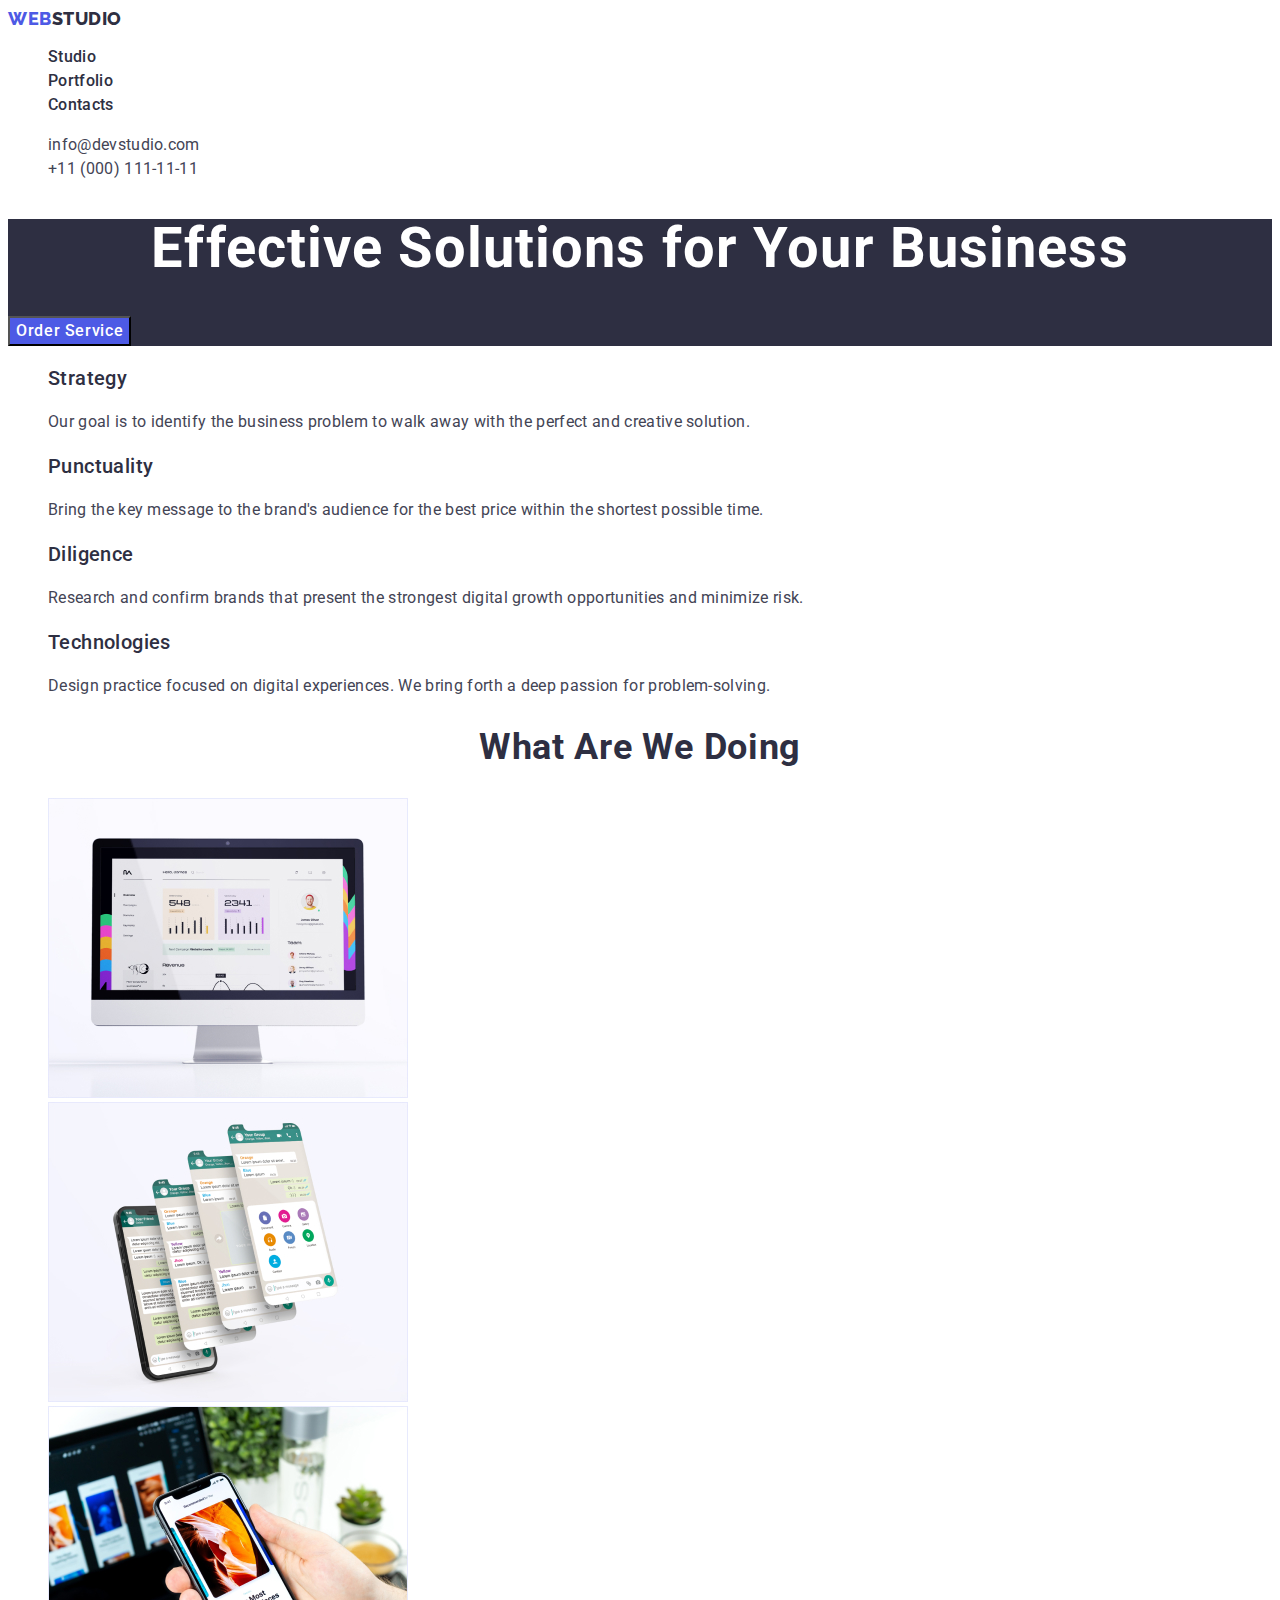
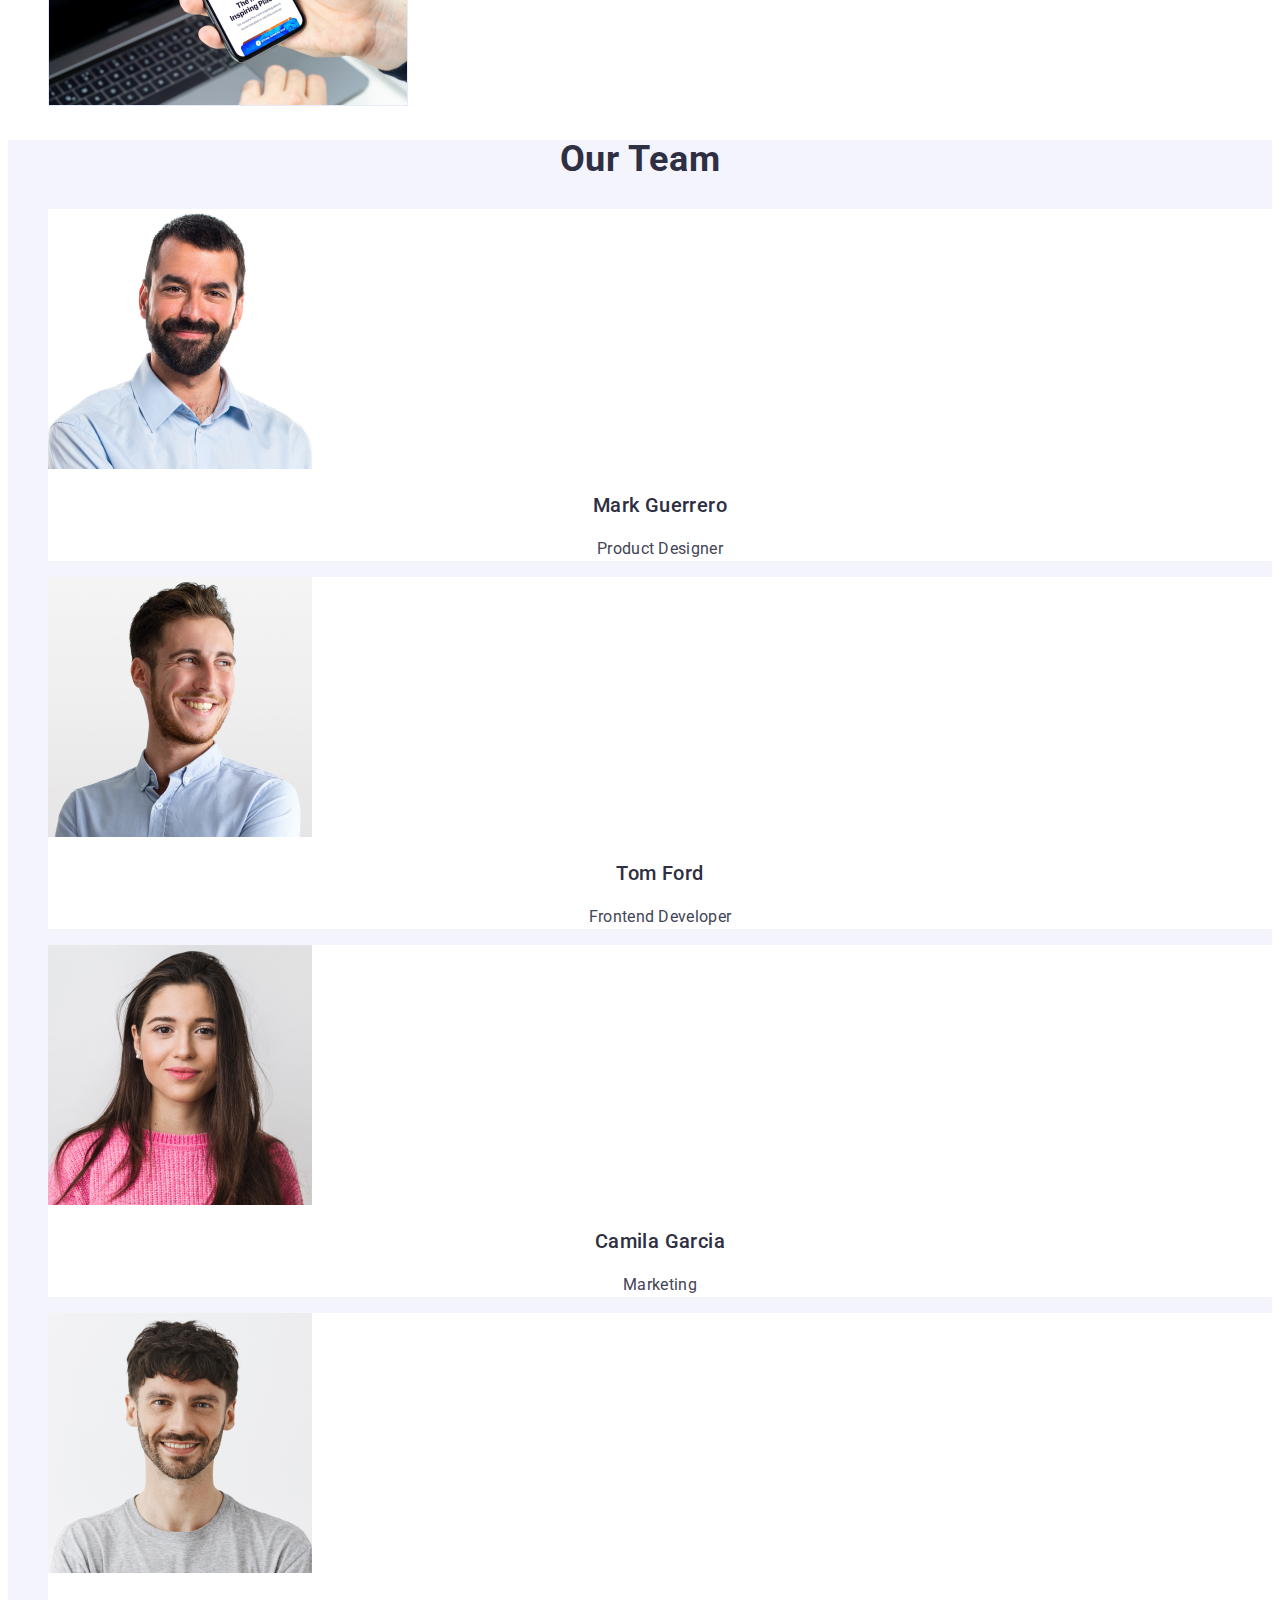
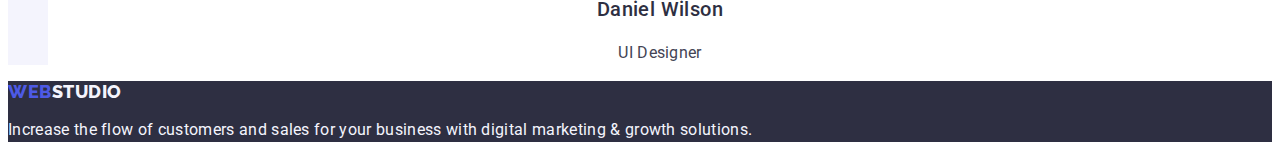
==== index.html @ 5adeeda6 "Initial commit" ====
<!DOCTYPE html>
<html lang="en">

<head>
    <meta charset="UTF-8">
    <meta http-equiv="X-UA-Compatible" content="IE=edge">
    <meta name="viewport" content="width=device-width, initial-scale=1.0">
    <title>Document</title>
    <link rel="preconnect" href="https://fonts.googleapis.com">
    <link rel="preconnect" href="https://fonts.gstatic.com" crossorigin>
    <link href="https://fonts.googleapis.com/css2?family=Raleway:wght@800&family=Roboto:wght@400;500;700&display=swap"
        rel="stylesheet">
    <link rel="stylesheet" href="./css/styles.css">
</head>

<body>

    <!-- Header -->

    <header>

        <nav class="nav">

            <a href="./index.html" class="logo link">Web<span class="accent-studio">Studio</span></a>

            <ul class="nav list">
                <li>
                    <a href="./index.html" class="nav link">Studio</a>
                </li>

                <li>
                    <a href="./portfolio.html" class="nav link">Portfolio</a>
                </li>

                <li>
                    <a href="" class="nav link">Contacts</a>
                </li>
            </ul>

        </nav>

        <address class="address">

            <ul class="address list">
                <li>
                    <a href="mailto:info@devstudio.com" class="address link">info@devstudio.com</a>
                </li>

                <li>
                    <a href="tel:+110001111111" class="address link">+11 (000) 111-11-11</a>
                </li>
            </ul>

        </address>

    </header>


    <main>

        <!-- Hero section -->

        <section class="hero">

            <h1 class="hero-title">Effective Solutions for Your Business</h1>

            <button type="button" class="hero-button">Order Service</button>

        </section>

        <!-- Values section -->

        <section class="section">

            <h2 hidden class="section-title">Our Velues</h2>

            <ul class="velues list">
                <li>
                    <h3 class="subsection-title">Strategy</h3>
                    <p class="text">Our goal is to identify the business
                        problem to walk away with the perfect and creative solution.</p>
                </li>

                <li>
                    <h3 class="subsection-title">Punctuality</h3>
                    <p class="text">Bring the key message to the brand's audience for the best price within the shortest
                        possible
                        time.
                    </p>
                </li>

                <li>
                    <h3 class="subsection-title">Diligence</h3>
                    <p class="text">Research and confirm brands that present the strongest digital growth opportunities
                        and minimize
                        risk.</p>
                </li>

                <li>
                    <h3 class="subsection-title">Technologies</h3>
                    <p class="text">Design practice focused on digital experiences. We bring forth a deep passion for
                        problem-solving.
                    </p>
                </li>
            </ul>

        </section>

        <!-- What Are We Doing section -->

        <section class="section">

            <h2 class="section-title">What are we doing</h2>

            <ul class="we-doing list">
                <li>
                    <img src="./images/imgone.jpg" alt="monitor" width="360">
                </li>

                <li>
                    <img src="./images/imgtwo.jpg" alt="layers of mobile screens" width="360">
                </li>

                <li>
                    <img src="./images/imgthree.jpg" alt="mobile and laptop" width="360">
                </li>
            </ul>

        </section>

        <!-- Our Taem section -->

        <section class="section team">

            <h2 class="section-title">Our Team</h2>

            <ul class="team list">
                <li class="item">
                    <img src="./images/imgmark.jpg" alt="photo mark guerrero" width="264">

                    <h3 class="subsection-title">Mark Guerrero</h3>

                    <p class="text">Product Designer</p>
                </li>

                <li class="item">
                    <img src="./images/imgtom.jpg" alt="photo tom ford" width="264">

                    <h3 class="subsection-title">Tom Ford</h3>

                    <p class="text">Frontend Developer</p>
                </li>

                <li class="item">
                    <img src="./images/imgcamila.jpg" alt="photo camila garcia" width="264">

                    <h3 class="subsection-title">Camila Garcia</h3>

                    <p class="text">Marketing</p>
                </li>

                <li class="item">
                    <img src="./images/imgdaniel.jpg" alt="pfoto daniel wilson" width="264">

                    <h3 class="subsection-title">Daniel Wilson</h3>

                    <p class="text">UI Designer</p>
                </li>
            </ul>

        </section>

    </main>

    <!-- Footer -->

    <footer class="footer">

        <a href="./index.html" class="logo link">Web<span class="accent-studio">Studio</span></a>

        <p class="text">Increase the flow of customers and sales for your business with digital marketing & growth
            solutions.</p>

    </footer>

</body>

</html>
---- css/styles.css ----
:root {
  --primary-text-color: #434455;
  --title-text-color: #2e2f42;
  --primary-accent-color: #4d5ae5;
  --secondary-accent-color: #404bbf;
  --another-accent-color: #f4f4fd;
  --primary-white-color: #ffffff;
}

body {
  background-color: var(--primary-white-color);
  color: var(--primary-text-color);
  font-family: "Roboto", sans-serif;
  /* letter-spacing: 0.02em; */
  font-size: 16px;
  /* line-height: 1.5; */
}

.list {
  list-style: none;
}

/* Logo */

.logo.link {
  color: var(--primary-accent-color);
  font-family: "Raleway", sans-serif;
  letter-spacing: 0.03em;
  font-weight: 800;
  font-size: 18px;
  line-height: 1.17;
  text-transform: uppercase;
  text-decoration: none;
}

.accent-studio {
  color: var(--title-text-color);
}

/* Site nav */

.nav.link {
  color: var(--title-text-color);
  letter-spacing: 0.02em;
  font-weight: 500;
  /* font-size: 16px; */
  line-height: 1.5;
  text-decoration: none;
}

.nav.link:hover,
.nav.link:focus {
  color: var(--secondary-accent-color);
}

/* Address */

.address {
  font-style: normal;
}

.address.link {
  color: var(--primary-text-color);
  letter-spacing: 0.02em;
  /* font-size: 16px; */
  line-height: 1.5;
  text-decoration: none;
}

.address.link:hover,
.address.link:focus {
  color: var(--secondary-accent-color);
}

/* Hero */

.hero {
  background-color: var(--title-text-color);
}

.hero-title {
  color: var(--primary-white-color);
  font-size: 56px;
  line-height: 1.07;
  text-align: center;
  letter-spacing: 0.02em;
}

.hero-button {
  color: var(--primary-white-color);
  background-color: var(--primary-accent-color);
  letter-spacing: 0.04em;
  font-family: inherit;
  font-weight: 500;
  font-size: 16px;
  line-height: 1.5;
  cursor: pointer;
}

.hero-button:hover,
.hero-button:focus {
  background-color: var(--secondary-accent-color);
}

/* Section */

.section-title {
  color: var(--title-text-color);
  font-weight: 700;
  font-size: 36px;
  line-height: 1.11;
  text-align: center;
  text-transform: capitalize;
  letter-spacing: 0.02em;
}

.section.team {
  background-color: var(--another-accent-color);
}

.subsection-title {
  color: var(--title-text-color);
  font-weight: 500;
  font-size: 20px;
  line-height: 1.2;
  letter-spacing: 0.02em;
}

.text {
  letter-spacing: 0.02em;
  line-height: 1.5;
}

.team .subsection-title,
.team .text {
  text-align: center;
}

.team .item {
  background-color: var(--primary-white-color);
}

/* Filters */

.filters-button {
  color: var(--primary-accent-color);
  background-color: var(--another-accent-color);
  letter-spacing: 0.04em;
  font-family: inherit;
  font-weight: 500;
  font-size: 16px;
  line-height: 1.5;
  cursor: pointer;
}

.filters-button:active,
.filters-button:hover,
.filters-button:focus {
  color: var(--primary-white-color);
  background-color: var(--secondary-accent-color);
}

/* Examples */

.examples .link {
  text-decoration: none;
  color: var(--primary-text-color);
}

/* Footer */

.footer {
  background-color: var(--title-text-color);
}

.footer .accent-studio,
.footer .text {
  color: var(--another-accent-color);
}
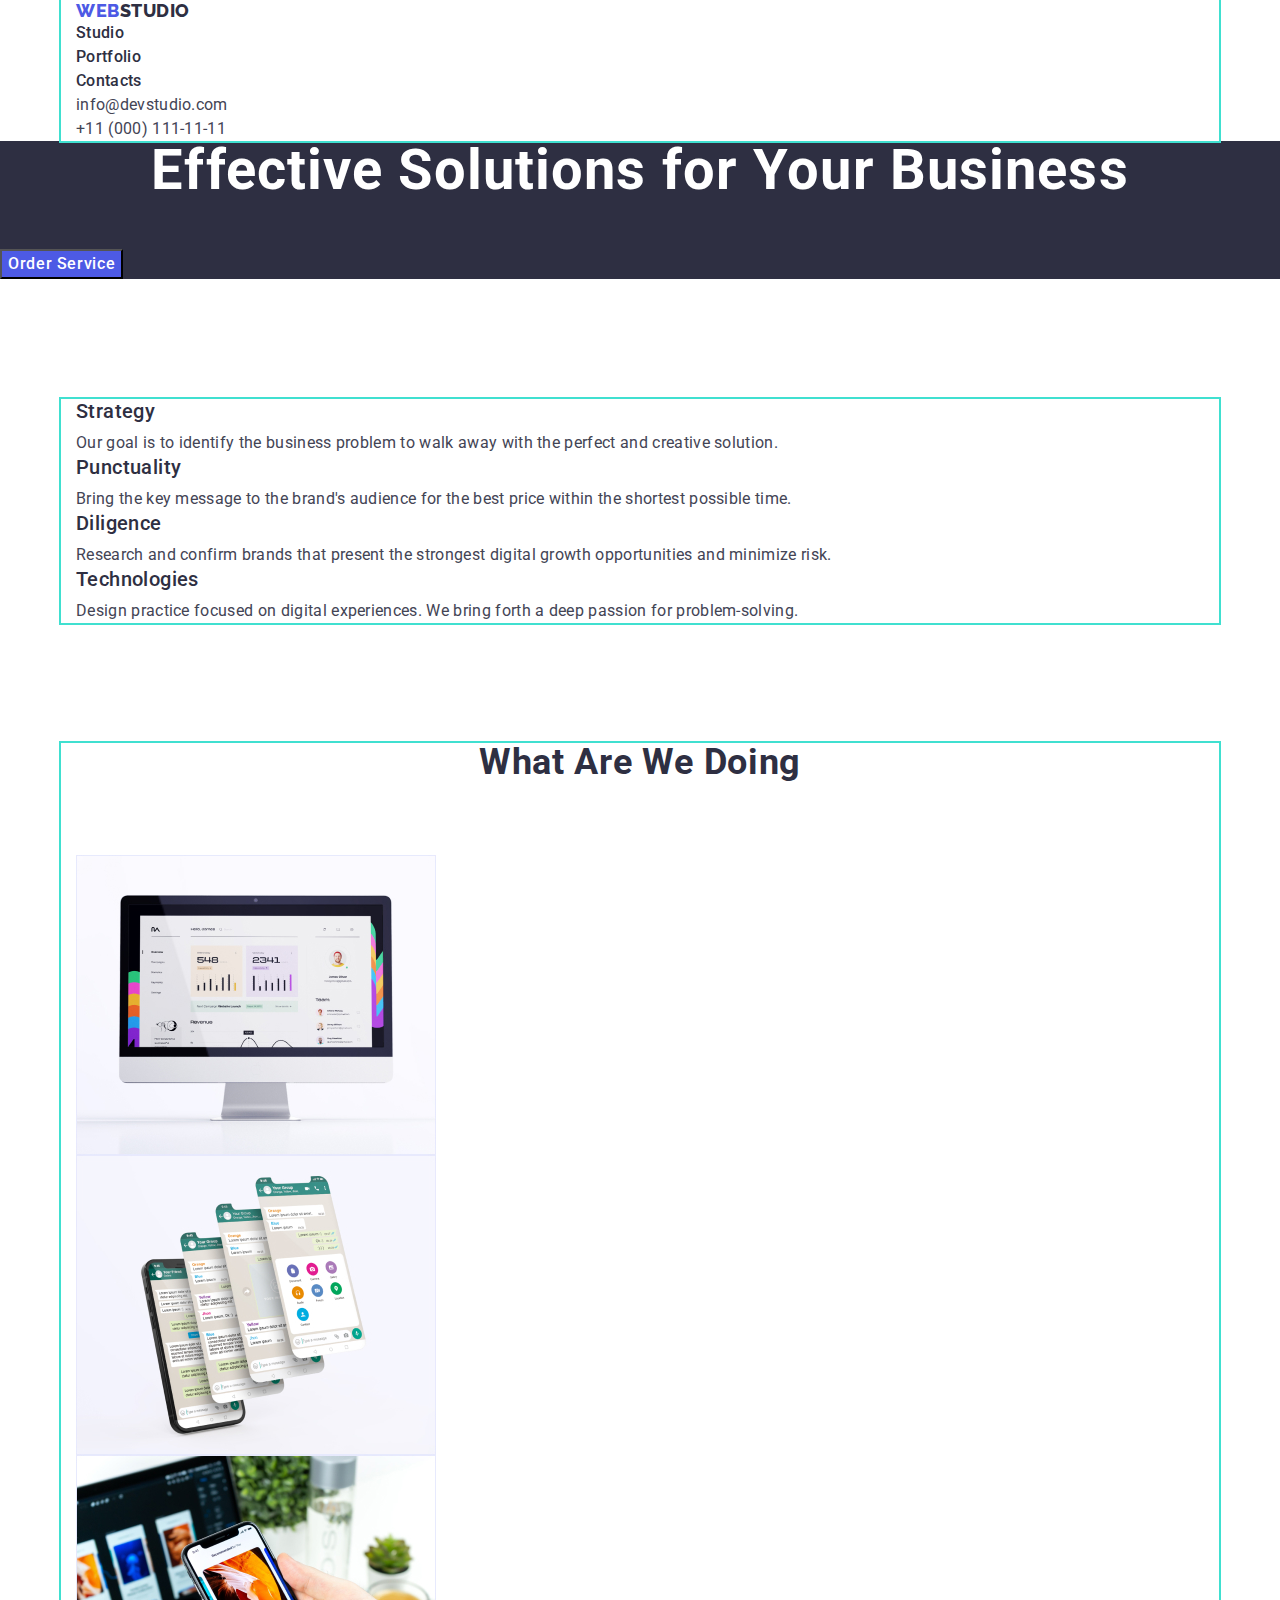
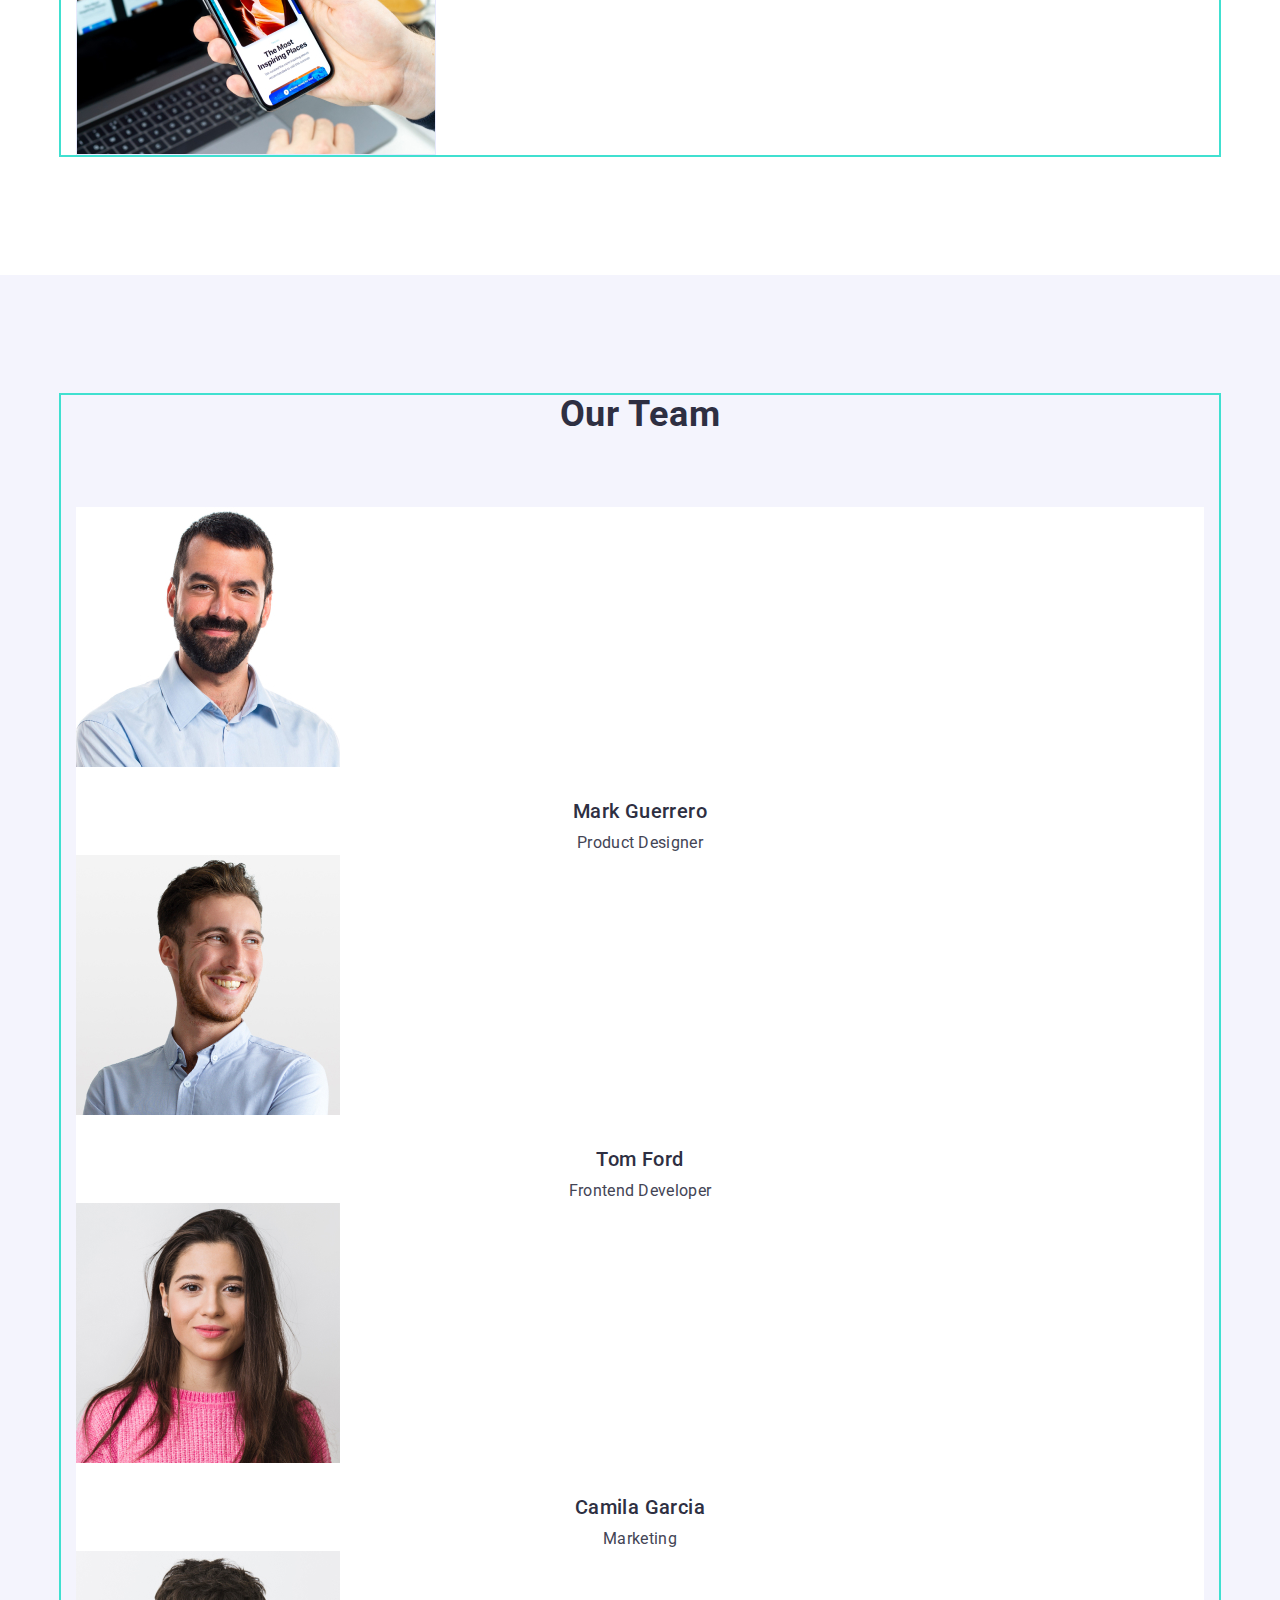
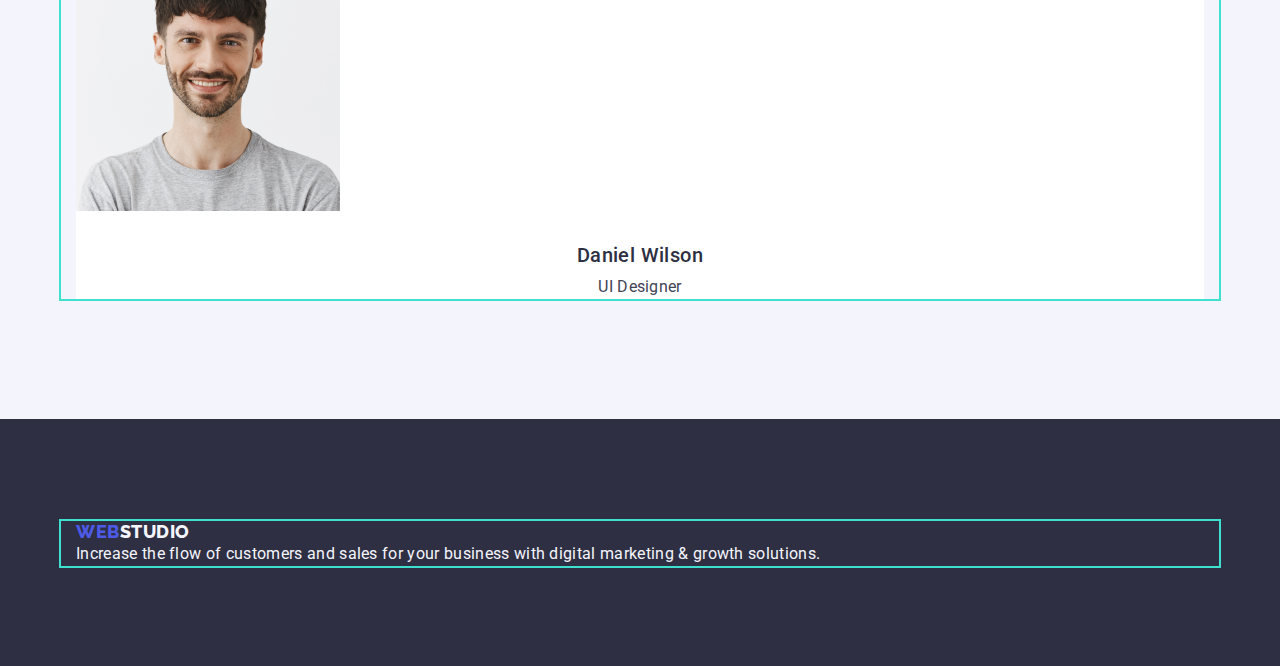
==== commit 8e09b96f: "created container +" ====
--- a/index.html
+++ b/index.html
@@ -6,10 +6,15 @@
     <meta http-equiv="X-UA-Compatible" content="IE=edge">
     <meta name="viewport" content="width=device-width, initial-scale=1.0">
     <title>Document</title>
+
     <link rel="preconnect" href="https://fonts.googleapis.com">
     <link rel="preconnect" href="https://fonts.gstatic.com" crossorigin>
     <link href="https://fonts.googleapis.com/css2?family=Raleway:wght@800&family=Roboto:wght@400;500;700&display=swap"
         rel="stylesheet">
+
+    <link rel="stylesheet"
+        href="https://cdnjs.cloudflare.com/ajax/libs/modern-normalize/1.1.0/modern-normalize.min.css">
+
     <link rel="stylesheet" href="./css/styles.css">
 </head>
 
@@ -17,169 +22,192 @@
 
     <!-- Header -->
 
-    <header>
-
-        <nav class="nav">
+    <header class="page-header">
+
+        <div class="container">
+
+            <nav class="nav">
+
+                <a href="./index.html" class="logo link">Web<span class="accent-studio">Studio</span></a>
+
+                <ul class="nav list">
+                    <li>
+                        <a href="./index.html" class="nav link">Studio</a>
+                    </li>
+
+                    <li>
+                        <a href="./portfolio.html" class="nav link">Portfolio</a>
+                    </li>
+
+                    <li>
+                        <a href="" class="nav link">Contacts</a>
+                    </li>
+                </ul>
+
+            </nav>
+
+            <address class="address">
+
+                <ul class="address list">
+                    <li>
+                        <a href="mailto:info@devstudio.com" class="address link">info@devstudio.com</a>
+                    </li>
+
+                    <li>
+                        <a href="tel:+110001111111" class="address link">+11 (000) 111-11-11</a>
+                    </li>
+                </ul>
+
+            </address>
+
+        </div>
+
+    </header>
+
+
+    <main>
+
+        <!-- Hero section -->
+
+        <section class="hero">
+
+            <h1 class="hero-title">Effective Solutions for Your Business</h1>
+
+            <button type="button" class="hero-button">Order Service</button>
+
+        </section>
+
+        <!-- Values section -->
+
+        <section class="section velues">
+
+            <div class="container">
+
+                <h2 hidden class="section-title">Our Velues</h2>
+
+                <ul class="velues list">
+                    <li>
+                        <h3 class="subsection-title">Strategy</h3>
+                        <p class="text">Our goal is to identify the business
+                            problem to walk away with the perfect and creative solution.</p>
+                    </li>
+
+                    <li>
+                        <h3 class="subsection-title">Punctuality</h3>
+                        <p class="text">Bring the key message to the brand's audience for the best price within the
+                            shortest
+                            possible
+                            time.
+                        </p>
+                    </li>
+
+                    <li>
+                        <h3 class="subsection-title">Diligence</h3>
+                        <p class="text">Research and confirm brands that present the strongest digital growth
+                            opportunities
+                            and minimize
+                            risk.</p>
+                    </li>
+
+                    <li>
+                        <h3 class="subsection-title">Technologies</h3>
+                        <p class="text">Design practice focused on digital experiences. We bring forth a deep passion
+                            for
+                            problem-solving.
+                        </p>
+                    </li>
+                </ul>
+
+            </div>
+
+        </section>
+
+        <!-- What Are We Doing section -->
+
+        <section class="section we-doing">
+
+            <div class="container">
+
+                <h2 class="section-title">What are we doing</h2>
+
+                <ul class="we-doing list">
+                    <li>
+                        <img src="./images/imgone.jpg" alt="monitor" width="360">
+                    </li>
+
+                    <li>
+                        <img src="./images/imgtwo.jpg" alt="layers of mobile screens" width="360">
+                    </li>
+
+                    <li>
+                        <img src="./images/imgthree.jpg" alt="mobile and laptop" width="360">
+                    </li>
+                </ul>
+
+            </div>
+
+        </section>
+
+        <!-- Our Taem section -->
+
+        <section class="section team">
+
+            <div class="container">
+
+                <h2 class="section-title">Our Team</h2>
+
+                <ul class="team list">
+                    <li class="item">
+                        <img class="img-team" src="./images/imgmark.jpg" alt="photo mark guerrero" width="264">
+
+                        <h3 class="subsection-title">Mark Guerrero</h3>
+
+                        <p class="text">Product Designer</p>
+                    </li>
+
+                    <li class="item">
+                        <img class="img-team" src="./images/imgtom.jpg" alt="photo tom ford" width="264">
+
+                        <h3 class="subsection-title">Tom Ford</h3>
+
+                        <p class="text">Frontend Developer</p>
+                    </li>
+
+                    <li class="item">
+                        <img class="img-team" src="./images/imgcamila.jpg" alt="photo camila garcia" width="264">
+
+                        <h3 class="subsection-title">Camila Garcia</h3>
+
+                        <p class="text">Marketing</p>
+                    </li>
+
+                    <li class="item">
+                        <img class="img-team" src="./images/imgdaniel.jpg" alt="pfoto daniel wilson" width="264">
+
+                        <h3 class="subsection-title">Daniel Wilson</h3>
+
+                        <p class="text">UI Designer</p>
+                    </li>
+                </ul>
+
+            </div>
+
+        </section>
+
+    </main>
+
+    <!-- Footer -->
+
+    <footer class="footer">
+
+        <div class="container">
 
             <a href="./index.html" class="logo link">Web<span class="accent-studio">Studio</span></a>
 
-            <ul class="nav list">
-                <li>
-                    <a href="./index.html" class="nav link">Studio</a>
-                </li>
-
-                <li>
-                    <a href="./portfolio.html" class="nav link">Portfolio</a>
-                </li>
-
-                <li>
-                    <a href="" class="nav link">Contacts</a>
-                </li>
-            </ul>
-
-        </nav>
-
-        <address class="address">
-
-            <ul class="address list">
-                <li>
-                    <a href="mailto:info@devstudio.com" class="address link">info@devstudio.com</a>
-                </li>
-
-                <li>
-                    <a href="tel:+110001111111" class="address link">+11 (000) 111-11-11</a>
-                </li>
-            </ul>
-
-        </address>
-
-    </header>
-
-
-    <main>
-
-        <!-- Hero section -->
-
-        <section class="hero">
-
-            <h1 class="hero-title">Effective Solutions for Your Business</h1>
-
-            <button type="button" class="hero-button">Order Service</button>
-
-        </section>
-
-        <!-- Values section -->
-
-        <section class="section">
-
-            <h2 hidden class="section-title">Our Velues</h2>
-
-            <ul class="velues list">
-                <li>
-                    <h3 class="subsection-title">Strategy</h3>
-                    <p class="text">Our goal is to identify the business
-                        problem to walk away with the perfect and creative solution.</p>
-                </li>
-
-                <li>
-                    <h3 class="subsection-title">Punctuality</h3>
-                    <p class="text">Bring the key message to the brand's audience for the best price within the shortest
-                        possible
-                        time.
-                    </p>
-                </li>
-
-                <li>
-                    <h3 class="subsection-title">Diligence</h3>
-                    <p class="text">Research and confirm brands that present the strongest digital growth opportunities
-                        and minimize
-                        risk.</p>
-                </li>
-
-                <li>
-                    <h3 class="subsection-title">Technologies</h3>
-                    <p class="text">Design practice focused on digital experiences. We bring forth a deep passion for
-                        problem-solving.
-                    </p>
-                </li>
-            </ul>
-
-        </section>
-
-        <!-- What Are We Doing section -->
-
-        <section class="section">
-
-            <h2 class="section-title">What are we doing</h2>
-
-            <ul class="we-doing list">
-                <li>
-                    <img src="./images/imgone.jpg" alt="monitor" width="360">
-                </li>
-
-                <li>
-                    <img src="./images/imgtwo.jpg" alt="layers of mobile screens" width="360">
-                </li>
-
-                <li>
-                    <img src="./images/imgthree.jpg" alt="mobile and laptop" width="360">
-                </li>
-            </ul>
-
-        </section>
-
-        <!-- Our Taem section -->
-
-        <section class="section team">
-
-            <h2 class="section-title">Our Team</h2>
-
-            <ul class="team list">
-                <li class="item">
-                    <img src="./images/imgmark.jpg" alt="photo mark guerrero" width="264">
-
-                    <h3 class="subsection-title">Mark Guerrero</h3>
-
-                    <p class="text">Product Designer</p>
-                </li>
-
-                <li class="item">
-                    <img src="./images/imgtom.jpg" alt="photo tom ford" width="264">
-
-                    <h3 class="subsection-title">Tom Ford</h3>
-
-                    <p class="text">Frontend Developer</p>
-                </li>
-
-                <li class="item">
-                    <img src="./images/imgcamila.jpg" alt="photo camila garcia" width="264">
-
-                    <h3 class="subsection-title">Camila Garcia</h3>
-
-                    <p class="text">Marketing</p>
-                </li>
-
-                <li class="item">
-                    <img src="./images/imgdaniel.jpg" alt="pfoto daniel wilson" width="264">
-
-                    <h3 class="subsection-title">Daniel Wilson</h3>
-
-                    <p class="text">UI Designer</p>
-                </li>
-            </ul>
-
-        </section>
-
-    </main>
-
-    <!-- Footer -->
-
-    <footer class="footer">
-
-        <a href="./index.html" class="logo link">Web<span class="accent-studio">Studio</span></a>
-
-        <p class="text">Increase the flow of customers and sales for your business with digital marketing & growth
-            solutions.</p>
+            <p class="text">Increase the flow of customers and sales for your business with digital marketing & growth
+                solutions.</p>
+
+        </div>
 
     </footer>
 
--- a/css/styles.css
+++ b/css/styles.css
@@ -11,13 +11,37 @@
   background-color: var(--primary-white-color);
   color: var(--primary-text-color);
   font-family: "Roboto", sans-serif;
-  /* letter-spacing: 0.02em; */
   font-size: 16px;
-  /* line-height: 1.5; */
 }
 
 .list {
   list-style: none;
+  padding: 0;
+  margin: 0;
+}
+
+h1,
+h2,
+h3,
+h4,
+h5,
+p {
+  padding: 0;
+  margin: 0;
+}
+
+img {
+  display: block;
+}
+
+.container {
+  width: 1158px;
+  padding-left: 15px;
+  padding-right: 15px;
+  margin-left: auto;
+  margin-right: auto;
+
+  outline: 2px solid turquoise;
 }
 
 /* Logo */
@@ -37,13 +61,14 @@
   color: var(--title-text-color);
 }
 
+/* Page header */
+
 /* Site nav */
 
 .nav.link {
   color: var(--title-text-color);
   letter-spacing: 0.02em;
   font-weight: 500;
-  /* font-size: 16px; */
   line-height: 1.5;
   text-decoration: none;
 }
@@ -62,7 +87,6 @@
 .address.link {
   color: var(--primary-text-color);
   letter-spacing: 0.02em;
-  /* font-size: 16px; */
   line-height: 1.5;
   text-decoration: none;
 }
@@ -76,9 +100,12 @@
 
 .hero {
   background-color: var(--title-text-color);
+  margin-bottom: 120px;
 }
 
 .hero-title {
+  margin-bottom: 48px;
+
   color: var(--primary-white-color);
   font-size: 56px;
   line-height: 1.07;
@@ -105,6 +132,8 @@
 /* Section */
 
 .section-title {
+  margin-bottom: 72px;
+
   color: var(--title-text-color);
   font-weight: 700;
   font-size: 36px;
@@ -114,16 +143,35 @@
   letter-spacing: 0.02em;
 }
 
+.section.velues,
+.section.we-doing {
+  margin-bottom: 120px;
+}
+
 .section.team {
   background-color: var(--another-accent-color);
+  padding-top: 120px;
+  padding-bottom: 120px;
+}
+
+.section.our-projects {
+  padding-top: 96px;
+  padding-bottom: 120px;
 }
 
 .subsection-title {
+  margin-bottom: 8px;
+
   color: var(--title-text-color);
   font-weight: 500;
   font-size: 20px;
   line-height: 1.2;
   letter-spacing: 0.02em;
+}
+
+.img-team,
+.img-examples {
+  margin-bottom: 32px;
 }
 
 .text {
@@ -141,6 +189,10 @@
 }
 
 /* Filters */
+
+.filters.list {
+  margin-bottom: 72px;
+}
 
 .filters-button {
   color: var(--primary-accent-color);
@@ -171,9 +223,16 @@
 
 .footer {
   background-color: var(--title-text-color);
+  padding-top: 101.5px;
+  padding-bottom: 100px;
 }
 
 .footer .accent-studio,
 .footer .text {
   color: var(--another-accent-color);
 }
+
+.footer .logo,
+.accent-studio {
+  margin-bottom: 16px;
+}
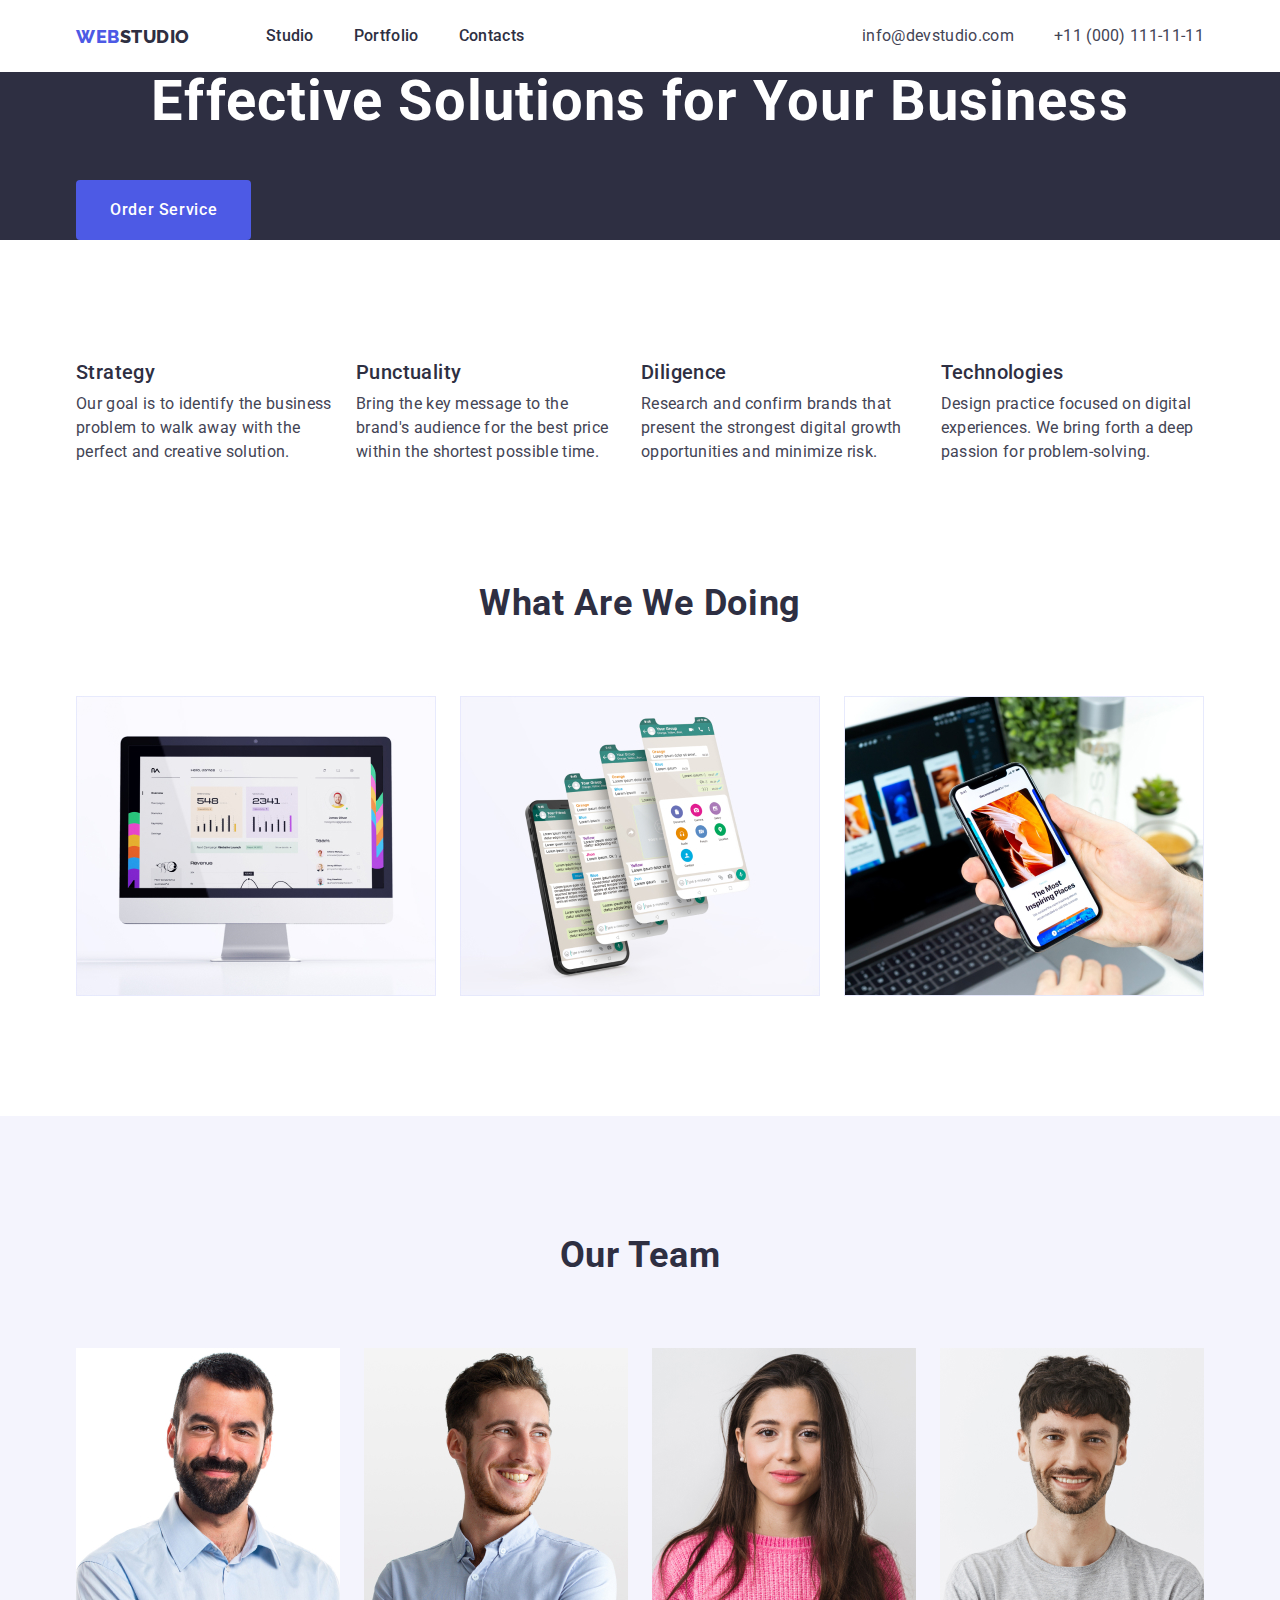
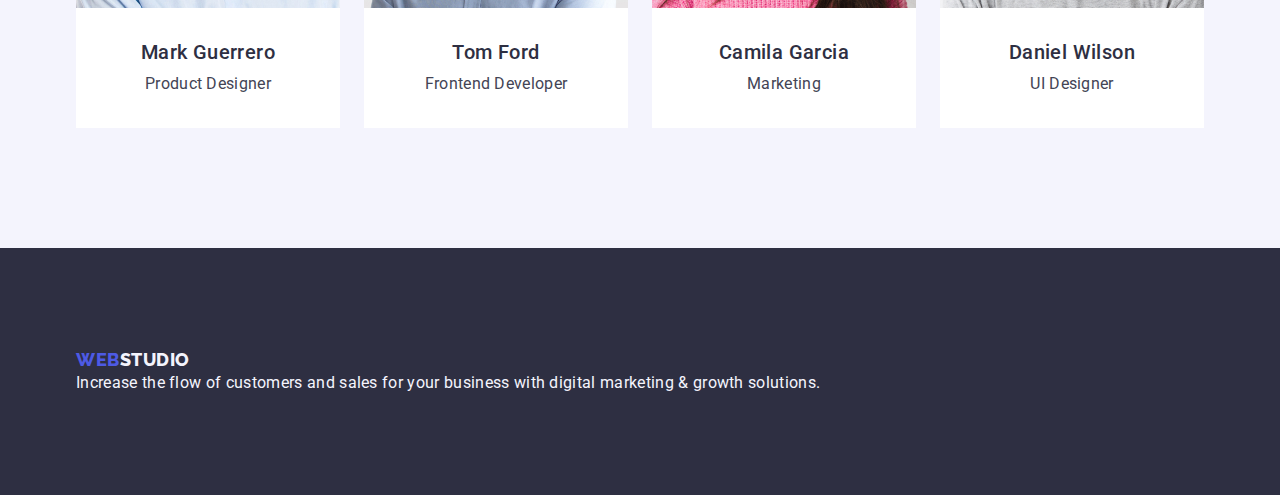
==== commit 16e40aca: "created flexbox +" ====
--- a/index.html
+++ b/index.html
@@ -24,22 +24,22 @@
 
     <header class="page-header">
 
-        <div class="container">
+        <div class="container header">
 
             <nav class="nav">
 
                 <a href="./index.html" class="logo link">Web<span class="accent-studio">Studio</span></a>
 
                 <ul class="nav list">
-                    <li>
+                    <li class="item">
                         <a href="./index.html" class="nav link">Studio</a>
                     </li>
 
-                    <li>
+                    <li class="item">
                         <a href="./portfolio.html" class="nav link">Portfolio</a>
                     </li>
 
-                    <li>
+                    <li class="item">
                         <a href="" class="nav link">Contacts</a>
                     </li>
                 </ul>
@@ -49,11 +49,11 @@
             <address class="address">
 
                 <ul class="address list">
-                    <li>
+                    <li class="item">
                         <a href="mailto:info@devstudio.com" class="address link">info@devstudio.com</a>
                     </li>
 
-                    <li>
+                    <li class="item">
                         <a href="tel:+110001111111" class="address link">+11 (000) 111-11-11</a>
                     </li>
                 </ul>
@@ -71,9 +71,13 @@
 
         <section class="hero">
 
-            <h1 class="hero-title">Effective Solutions for Your Business</h1>
-
-            <button type="button" class="hero-button">Order Service</button>
+            <div class="container hero">
+
+                <h1 class="hero-title">Effective Solutions for Your Business</h1>
+
+                <button type="button" class="hero-button">Order Service</button>
+
+            </div>
 
         </section>
 
@@ -83,7 +87,7 @@
 
             <div class="container">
 
-                <h2 hidden class="section-title">Our Velues</h2>
+                <h2 class="section-title visually-hidden">Our Velues</h2>
 
                 <ul class="velues list">
                     <li>
--- a/css/styles.css
+++ b/css/styles.css
@@ -41,12 +41,17 @@
   margin-left: auto;
   margin-right: auto;
 
-  outline: 2px solid turquoise;
+  /* outline: 2px solid turquoise; */
 }
 
 /* Logo */
 
 .logo.link {
+  padding-top: 25.5px;
+  padding-bottom: 25.5px;
+
+  margin-right: 76px;
+
   color: var(--primary-accent-color);
   font-family: "Raleway", sans-serif;
   letter-spacing: 0.03em;
@@ -63,9 +68,34 @@
 
 /* Page header */
 
+.header {
+  display: flex;
+  align-items: center;
+}
+
 /* Site nav */
 
+.nav {
+  display: flex;
+}
+
+.nav.list {
+  display: flex;
+}
+
+.nav .item {
+  /* outline: 1px solid violet; */
+}
+
+.nav .item + .item {
+  margin-left: 40px;
+}
+
 .nav.link {
+  display: block;
+  padding-top: 24px;
+  padding-bottom: 24px;
+
   color: var(--title-text-color);
   letter-spacing: 0.02em;
   font-weight: 500;
@@ -80,11 +110,28 @@
 
 /* Address */
 
+.address .list {
+  display: flex;
+}
+
+.address .item {
+  /* outline: 1px solid salmon; */
+}
+
+.address .item + .item {
+  margin-left: 40px;
+}
+
 .address {
   font-style: normal;
+  margin-left: auto;
 }
 
 .address.link {
+  display: block;
+  padding-top: 24px;
+  padding-bottom: 24px;
+
   color: var(--primary-text-color);
   letter-spacing: 0.02em;
   line-height: 1.5;
@@ -114,6 +161,16 @@
 }
 
 .hero-button {
+  padding-top: 16px;
+  padding-right: 32px;
+  padding-bottom: 16px;
+  padding-left: 32px;
+
+  min-width: 169px;
+  min-height: 56px;
+  border-radius: 4px;
+  border-color: transparent;
+
   color: var(--primary-white-color);
   background-color: var(--primary-accent-color);
   letter-spacing: 0.04em;
@@ -131,6 +188,19 @@
 
 /* Section */
 
+.visually-hidden {
+  position: absolute;
+  width: 1px;
+  height: 1px;
+  margin: -1px;
+  border: 0;
+  padding: 0;
+  white-space: nowrap;
+  clip-path: inset(100%);
+  clip: rect(0 0 0 0);
+  overflow: hidden;
+}
+
 .section-title {
   margin-bottom: 72px;
 
@@ -143,6 +213,17 @@
   letter-spacing: 0.02em;
 }
 
+.velues.list {
+  display: flex;
+  /* justify-content: calc(100 - 24 * 3) / 4; */
+  gap: 24px;
+}
+
+.we-doing.list {
+  display: flex;
+  gap: 24px;
+}
+
 .section.velues,
 .section.we-doing {
   margin-bottom: 120px;
@@ -154,6 +235,11 @@
   padding-bottom: 120px;
 }
 
+.team.list {
+  display: flex;
+  gap: 24px;
+}
+
 .section.our-projects {
   padding-top: 96px;
   padding-bottom: 120px;
@@ -186,15 +272,27 @@
 
 .team .item {
   background-color: var(--primary-white-color);
+  padding-bottom: 32px;
 }
 
 /* Filters */
 
 .filters.list {
+  display: flex;
+  gap: 24px;
+  justify-content: center;
   margin-bottom: 72px;
 }
 
 .filters-button {
+  padding-top: 12px;
+  padding-right: 24px;
+  padding-bottom: 12px;
+  padding-left: 24px;
+
+  border: 1px solid #e7e9fc;
+  border-radius: 4px;
+
   color: var(--primary-accent-color);
   background-color: var(--another-accent-color);
   letter-spacing: 0.04em;
@@ -214,9 +312,24 @@
 
 /* Examples */
 
+.examples.list {
+  display: flex;
+  flex-wrap: wrap;
+  row-gap: 48px;
+  column-gap: 24px;
+}
+
 .examples .link {
   text-decoration: none;
   color: var(--primary-text-color);
+}
+
+.examples-card {
+  padding-bottom: 32px;
+}
+
+.examples-card-discrb {
+  padding-left: 16px;
 }
 
 /* Footer */
@@ -233,6 +346,8 @@
 }
 
 .footer .logo,
-.accent-studio {
+.footer .accent-studio {
   margin-bottom: 16px;
-}
+  margin-right: 0;
+  padding: 0;
+}
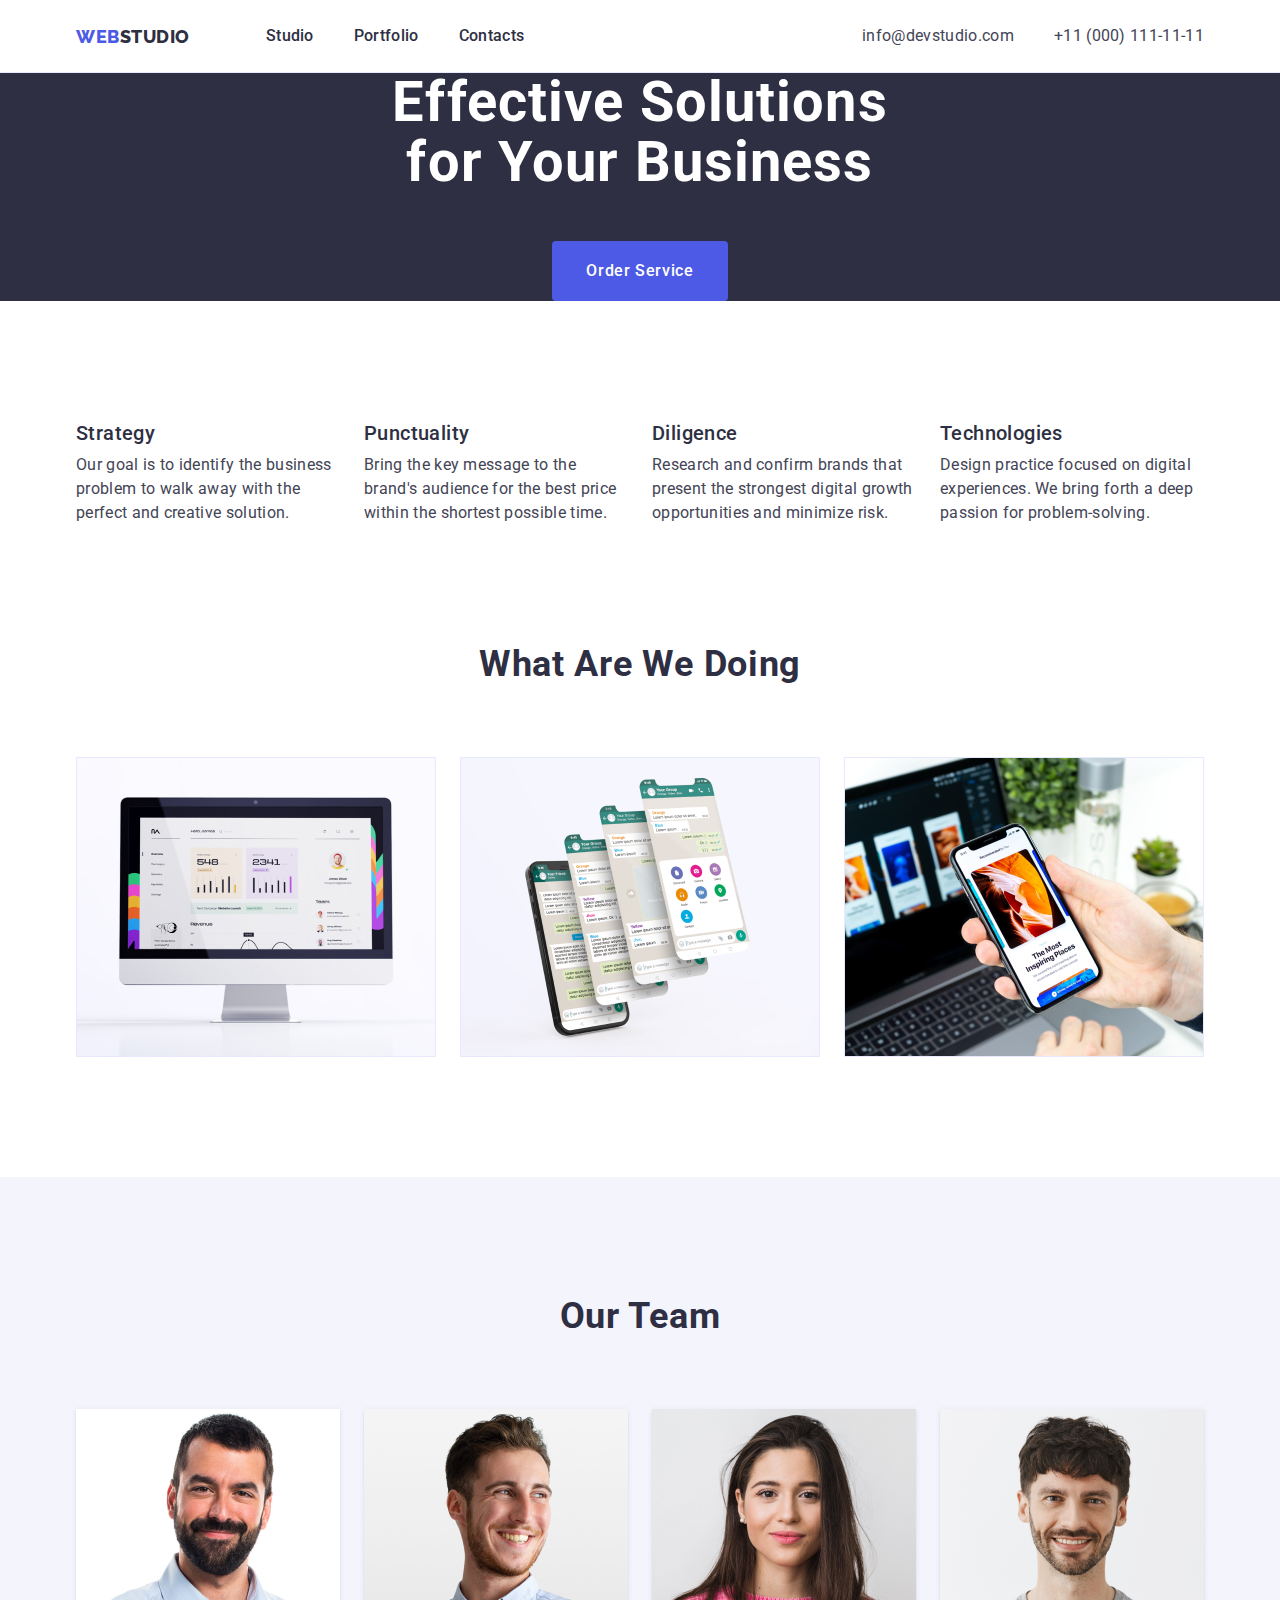
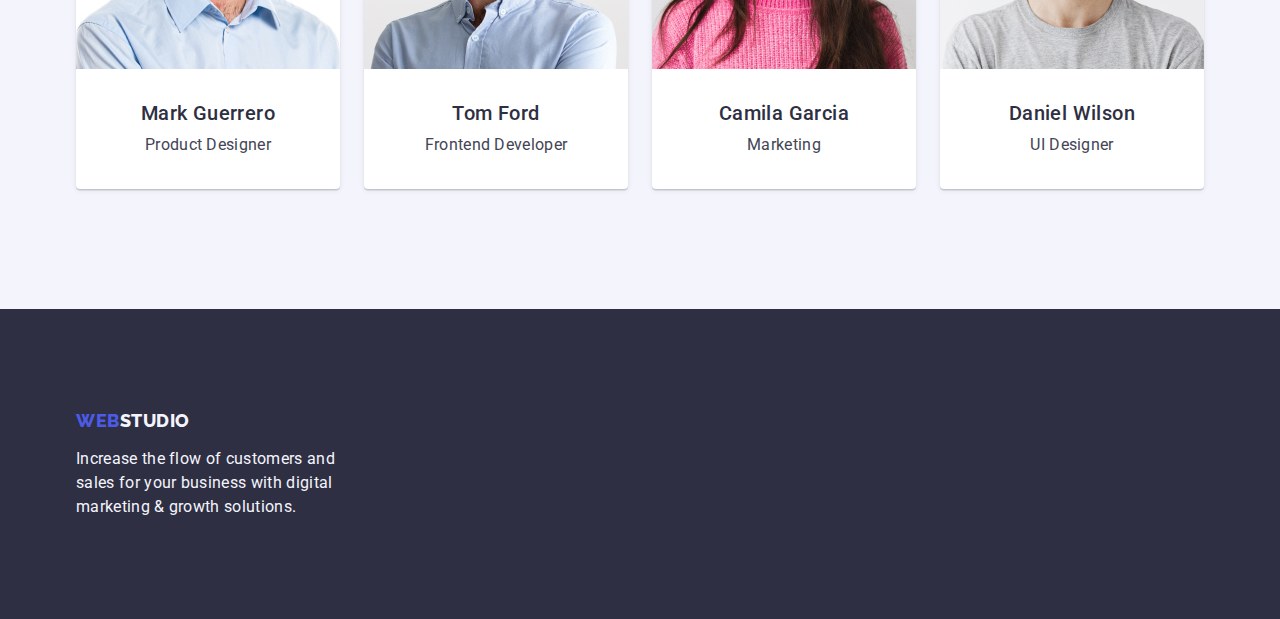
==== commit bfc2867e: "updated container and flexbox" ====
--- a/index.html
+++ b/index.html
@@ -90,13 +90,13 @@
                 <h2 class="section-title visually-hidden">Our Velues</h2>
 
                 <ul class="velues list">
-                    <li>
+                    <li class="velues-item">
                         <h3 class="subsection-title">Strategy</h3>
-                        <p class="text">Our goal is to identify the business
-                            problem to walk away with the perfect and creative solution.</p>
-                    </li>
-
-                    <li>
+                        <p class="text">Our goal is to identify the business problem to walk away with the perfect and
+                            creative solution.</p>
+                    </li>
+
+                    <li class="velues-item">
                         <h3 class="subsection-title">Punctuality</h3>
                         <p class="text">Bring the key message to the brand's audience for the best price within the
                             shortest
@@ -105,7 +105,7 @@
                         </p>
                     </li>
 
-                    <li>
+                    <li class="velues-item">
                         <h3 class="subsection-title">Diligence</h3>
                         <p class="text">Research and confirm brands that present the strongest digital growth
                             opportunities
@@ -113,7 +113,7 @@
                             risk.</p>
                     </li>
 
-                    <li>
+                    <li class="velues-item">
                         <h3 class="subsection-title">Technologies</h3>
                         <p class="text">Design practice focused on digital experiences. We bring forth a deep passion
                             for
@@ -135,15 +135,15 @@
                 <h2 class="section-title">What are we doing</h2>
 
                 <ul class="we-doing list">
-                    <li>
+                    <li class="we-doing-item">
                         <img src="./images/imgone.jpg" alt="monitor" width="360">
                     </li>
 
-                    <li>
+                    <li class="we-doing-item">
                         <img src="./images/imgtwo.jpg" alt="layers of mobile screens" width="360">
                     </li>
 
-                    <li>
+                    <li class="we-doing-item">
                         <img src="./images/imgthree.jpg" alt="mobile and laptop" width="360">
                     </li>
                 </ul>
@@ -161,36 +161,40 @@
                 <h2 class="section-title">Our Team</h2>
 
                 <ul class="team list">
-                    <li class="item">
+                    <li class="team-item">
                         <img class="img-team" src="./images/imgmark.jpg" alt="photo mark guerrero" width="264">
 
-                        <h3 class="subsection-title">Mark Guerrero</h3>
-
-                        <p class="text">Product Designer</p>
-                    </li>
-
-                    <li class="item">
+                        <div class="team-discrb">
+                            <h3 class="subsection-title">Mark Guerrero</h3>
+                            <p class="text">Product Designer</p>
+                        </div>
+                    </li>
+
+                    <li class="team-item">
                         <img class="img-team" src="./images/imgtom.jpg" alt="photo tom ford" width="264">
 
-                        <h3 class="subsection-title">Tom Ford</h3>
-
-                        <p class="text">Frontend Developer</p>
-                    </li>
-
-                    <li class="item">
+                        <div class="team-discrb">
+                            <h3 class="subsection-title">Tom Ford</h3>
+                            <p class="text">Frontend Developer</p>
+                        </div>
+                    </li>
+
+                    <li class="team-item">
                         <img class="img-team" src="./images/imgcamila.jpg" alt="photo camila garcia" width="264">
 
-                        <h3 class="subsection-title">Camila Garcia</h3>
-
-                        <p class="text">Marketing</p>
-                    </li>
-
-                    <li class="item">
+                        <div class="team-discrb">
+                            <h3 class="subsection-title">Camila Garcia</h3>
+                            <p class="text">Marketing</p>
+                        </div>
+                    </li>
+
+                    <li class="team-item">
                         <img class="img-team" src="./images/imgdaniel.jpg" alt="pfoto daniel wilson" width="264">
 
-                        <h3 class="subsection-title">Daniel Wilson</h3>
-
-                        <p class="text">UI Designer</p>
+                        <div class="team-discrb">
+                            <h3 class="subsection-title">Daniel Wilson</h3>
+                            <p class="text">UI Designer</p>
+                        </div>
                     </li>
                 </ul>
 
@@ -208,7 +212,8 @@
 
             <a href="./index.html" class="logo link">Web<span class="accent-studio">Studio</span></a>
 
-            <p class="text">Increase the flow of customers and sales for your business with digital marketing & growth
+            <p class="text">Increase the flow of customers and sales for your business with digital marketing &
+                growth
                 solutions.</p>
 
         </div>
--- a/css/styles.css
+++ b/css/styles.css
@@ -5,6 +5,7 @@
   --secondary-accent-color: #404bbf;
   --another-accent-color: #f4f4fd;
   --primary-white-color: #ffffff;
+  --primary-border-color: #e7e9fc;
 }
 
 body {
@@ -13,6 +14,14 @@
   font-family: "Roboto", sans-serif;
   font-size: 16px;
 }
+
+img {
+  display: block;
+  max-width: 100%;
+  height: auto;
+}
+
+/* Reset */
 
 .list {
   list-style: none;
@@ -30,9 +39,7 @@
   margin: 0;
 }
 
-img {
-  display: block;
-}
+/* Container */
 
 .container {
   width: 1158px;
@@ -40,8 +47,6 @@
   padding-right: 15px;
   margin-left: auto;
   margin-right: auto;
-
-  /* outline: 2px solid turquoise; */
 }
 
 /* Logo */
@@ -73,6 +78,10 @@
   align-items: center;
 }
 
+.page-header {
+  border-bottom: 1px solid var(--primary-border-color);
+}
+
 /* Site nav */
 
 .nav {
@@ -81,10 +90,6 @@
 
 .nav.list {
   display: flex;
-}
-
-.nav .item {
-  /* outline: 1px solid violet; */
 }
 
 .nav .item + .item {
@@ -93,6 +98,7 @@
 
 .nav.link {
   display: block;
+
   padding-top: 24px;
   padding-bottom: 24px;
 
@@ -114,10 +120,6 @@
   display: flex;
 }
 
-.address .item {
-  /* outline: 1px solid salmon; */
-}
-
 .address .item + .item {
   margin-left: 40px;
 }
@@ -129,6 +131,7 @@
 
 .address.link {
   display: block;
+
   padding-top: 24px;
   padding-bottom: 24px;
 
@@ -147,11 +150,14 @@
 
 .hero {
   background-color: var(--title-text-color);
-  margin-bottom: 120px;
 }
 
 .hero-title {
   margin-bottom: 48px;
+  margin-left: auto;
+  margin-right: auto;
+
+  width: 496px;
 
   color: var(--primary-white-color);
   font-size: 56px;
@@ -161,6 +167,11 @@
 }
 
 .hero-button {
+  display: block;
+
+  margin-left: auto;
+  margin-right: auto;
+
   padding-top: 16px;
   padding-right: 32px;
   padding-bottom: 16px;
@@ -187,6 +198,8 @@
 }
 
 /* Section */
+
+/* Visually-hiden section title */
 
 .visually-hidden {
   position: absolute;
@@ -213,20 +226,37 @@
   letter-spacing: 0.02em;
 }
 
+.subsection-title {
+  margin-bottom: 8px;
+
+  color: var(--title-text-color);
+  font-weight: 500;
+  font-size: 20px;
+  line-height: 1.2;
+  letter-spacing: 0.02em;
+}
+
 .velues.list {
   display: flex;
-  /* justify-content: calc(100 - 24 * 3) / 4; */
   gap: 24px;
 }
 
+.velues-item {
+  width: 264px;
+}
+
+.section.velues {
+  padding-top: 120px;
+  padding-bottom: 120px;
+}
+
 .we-doing.list {
   display: flex;
   gap: 24px;
 }
 
-.section.velues,
 .section.we-doing {
-  margin-bottom: 120px;
+  padding-bottom: 120px;
 }
 
 .section.team {
@@ -240,39 +270,32 @@
   gap: 24px;
 }
 
+.team .subsection-title,
+.team .text {
+  text-align: center;
+}
+
+.team-item {
+  background-color: var(--primary-white-color);
+
+  box-shadow: 0px 1px 6px rgba(46, 47, 66, 0.08),
+    0px 1px 1px rgba(46, 47, 66, 0.16), 0px 2px 1px rgba(46, 47, 66, 0.08);
+  border-radius: 0px 0px 4px 4px;
+}
+
+.team-discrb {
+  padding-top: 32px;
+  padding-bottom: 32px;
+}
+
 .section.our-projects {
   padding-top: 96px;
   padding-bottom: 120px;
 }
 
-.subsection-title {
-  margin-bottom: 8px;
-
-  color: var(--title-text-color);
-  font-weight: 500;
-  font-size: 20px;
-  line-height: 1.2;
-  letter-spacing: 0.02em;
-}
-
-.img-team,
-.img-examples {
-  margin-bottom: 32px;
-}
-
 .text {
   letter-spacing: 0.02em;
   line-height: 1.5;
-}
-
-.team .subsection-title,
-.team .text {
-  text-align: center;
-}
-
-.team .item {
-  background-color: var(--primary-white-color);
-  padding-bottom: 32px;
 }
 
 /* Filters */
@@ -290,7 +313,7 @@
   padding-bottom: 12px;
   padding-left: 24px;
 
-  border: 1px solid #e7e9fc;
+  border: 1px solid var(--primary-border-color);
   border-radius: 4px;
 
   color: var(--primary-accent-color);
@@ -324,12 +347,18 @@
   color: var(--primary-text-color);
 }
 
+.examples-card-discrb {
+  padding-top: 32px;
+  padding-bottom: 32px;
+  padding-left: 16px;
+
+  border-right: 1px solid var(--primary-border-color);
+  border-bottom: 1px solid var(--primary-border-color);
+  border-left: 1px solid var(--primary-border-color);
+}
+
 .examples-card {
-  padding-bottom: 32px;
-}
-
-.examples-card-discrb {
-  padding-left: 16px;
+  background: var(--primary-white-color);
 }
 
 /* Footer */
@@ -345,8 +374,12 @@
   color: var(--another-accent-color);
 }
 
-.footer .logo,
-.footer .accent-studio {
+.footer .text {
+  width: 264px;
+}
+
+.footer .link {
+  display: block;
   margin-bottom: 16px;
   margin-right: 0;
   padding: 0;
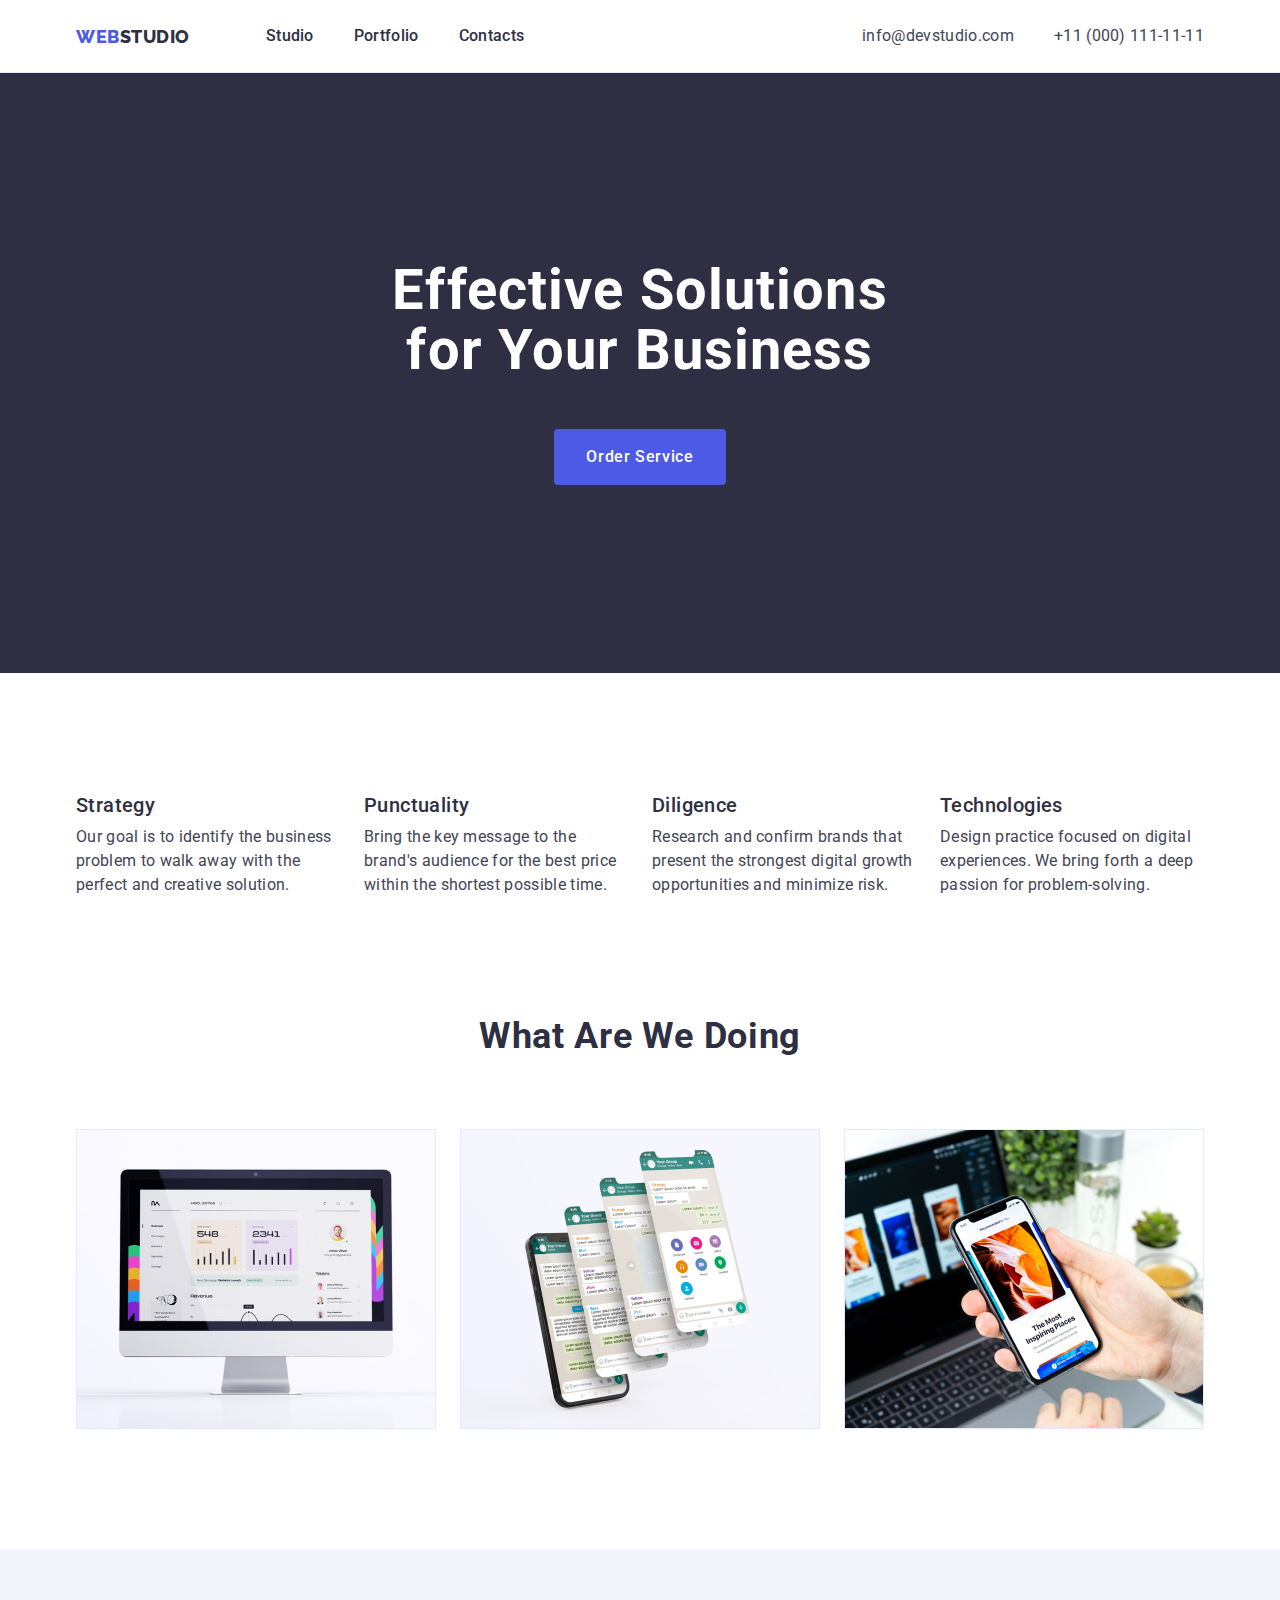
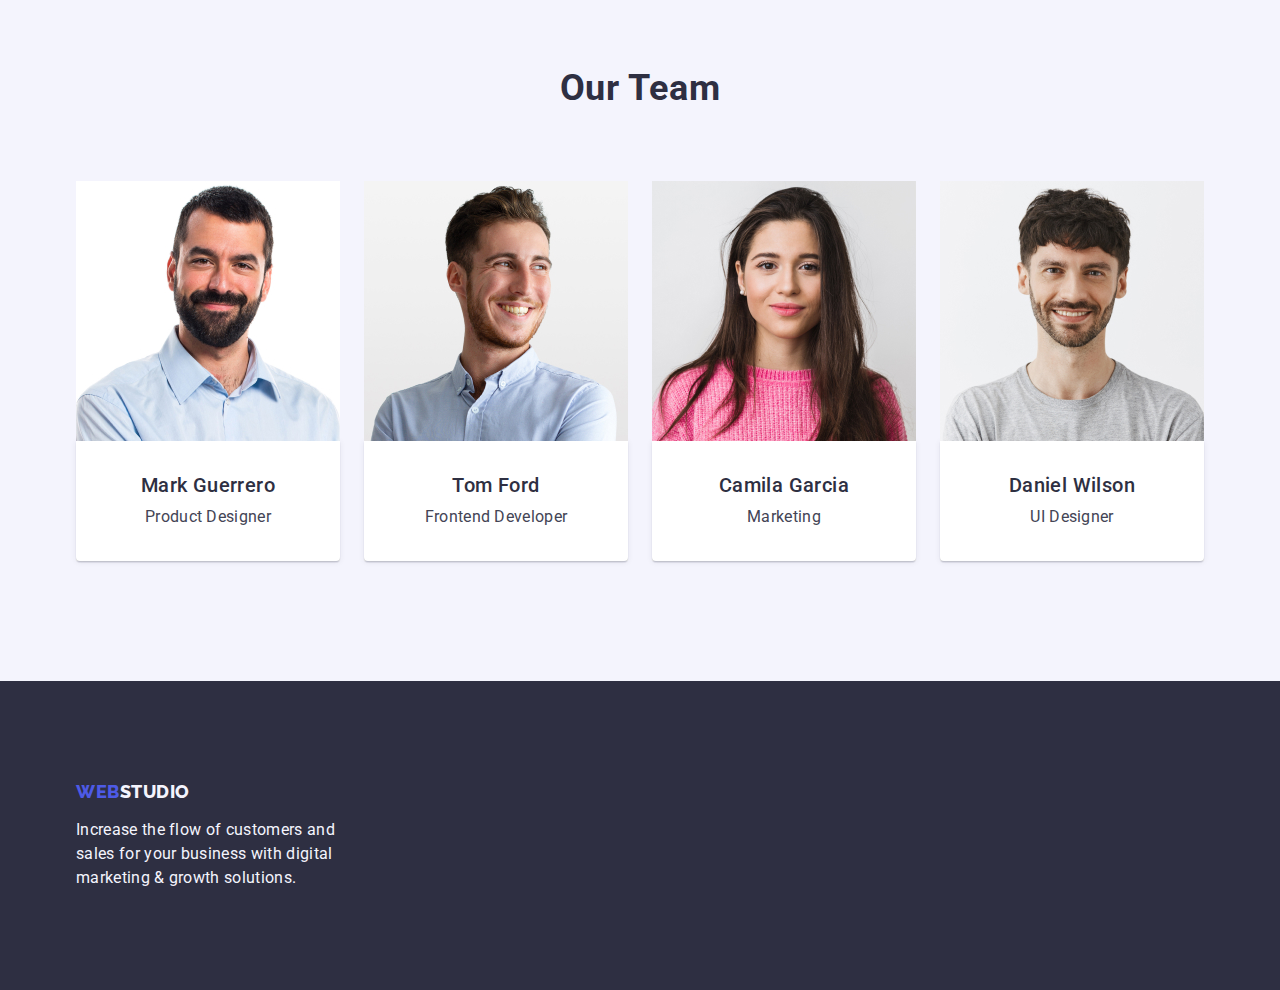
==== commit 68abea79: "updated container and flexbox (after mentor check)" ====
--- a/index.html
+++ b/index.html
@@ -69,9 +69,9 @@
 
         <!-- Hero section -->
 
-        <section class="hero">
-
-            <div class="container hero">
+        <section class="section-hero">
+
+            <div class="container">
 
                 <h1 class="hero-title">Effective Solutions for Your Business</h1>
 
@@ -83,7 +83,7 @@
 
         <!-- Values section -->
 
-        <section class="section velues">
+        <section class="section-velues">
 
             <div class="container">
 
@@ -128,7 +128,7 @@
 
         <!-- What Are We Doing section -->
 
-        <section class="section we-doing">
+        <section class="section-we-doing">
 
             <div class="container">
 
@@ -154,7 +154,7 @@
 
         <!-- Our Taem section -->
 
-        <section class="section team">
+        <section class="section-team">
 
             <div class="container">
 
--- a/css/styles.css
+++ b/css/styles.css
@@ -86,14 +86,12 @@
 
 .nav {
   display: flex;
+  align-items: center;
 }
 
 .nav.list {
   display: flex;
-}
-
-.nav .item + .item {
-  margin-left: 40px;
+  gap: 40px;
 }
 
 .nav.link {
@@ -118,10 +116,7 @@
 
 .address .list {
   display: flex;
-}
-
-.address .item + .item {
-  margin-left: 40px;
+  gap: 40px;
 }
 
 .address {
@@ -148,7 +143,10 @@
 
 /* Hero */
 
-.hero {
+.section-hero {
+  padding-top: 188px;
+  padding-bottom: 188px;
+
   background-color: var(--title-text-color);
 }
 
@@ -157,7 +155,7 @@
   margin-left: auto;
   margin-right: auto;
 
-  width: 496px;
+  max-width: 496px;
 
   color: var(--primary-white-color);
   font-size: 56px;
@@ -178,9 +176,9 @@
   padding-left: 32px;
 
   min-width: 169px;
-  min-height: 56px;
+  height: 56px;
   border-radius: 4px;
-  border-color: transparent;
+  border: none;
 
   color: var(--primary-white-color);
   background-color: var(--primary-accent-color);
@@ -245,7 +243,7 @@
   width: 264px;
 }
 
-.section.velues {
+.section-velues {
   padding-top: 120px;
   padding-bottom: 120px;
 }
@@ -255,11 +253,11 @@
   gap: 24px;
 }
 
-.section.we-doing {
+.section-we-doing {
   padding-bottom: 120px;
 }
 
-.section.team {
+.section-team {
   background-color: var(--another-accent-color);
   padding-top: 120px;
   padding-bottom: 120px;
@@ -277,18 +275,20 @@
 
 .team-item {
   background-color: var(--primary-white-color);
+}
+
+.team-discrb {
+  padding-top: 32px;
+  padding-right: 16px;
+  padding-bottom: 32px;
+  padding-left: 16px;
 
   box-shadow: 0px 1px 6px rgba(46, 47, 66, 0.08),
     0px 1px 1px rgba(46, 47, 66, 0.16), 0px 2px 1px rgba(46, 47, 66, 0.08);
   border-radius: 0px 0px 4px 4px;
 }
 
-.team-discrb {
-  padding-top: 32px;
-  padding-bottom: 32px;
-}
-
-.section.our-projects {
+.section-our-projects {
   padding-top: 96px;
   padding-bottom: 120px;
 }
@@ -331,6 +331,7 @@
 .filters-button:focus {
   color: var(--primary-white-color);
   background-color: var(--secondary-accent-color);
+  border: 1px solid transparent;
 }
 
 /* Examples */
@@ -349,6 +350,7 @@
 
 .examples-card-discrb {
   padding-top: 32px;
+  padding-right: 16px;
   padding-bottom: 32px;
   padding-left: 16px;
 
@@ -365,7 +367,7 @@
 
 .footer {
   background-color: var(--title-text-color);
-  padding-top: 101.5px;
+  padding-top: 100px;
   padding-bottom: 100px;
 }
 
@@ -375,11 +377,11 @@
 }
 
 .footer .text {
-  width: 264px;
+  max-width: 264px;
 }
 
 .footer .link {
-  display: block;
+  display: inline-block;
   margin-bottom: 16px;
   margin-right: 0;
   padding: 0;
